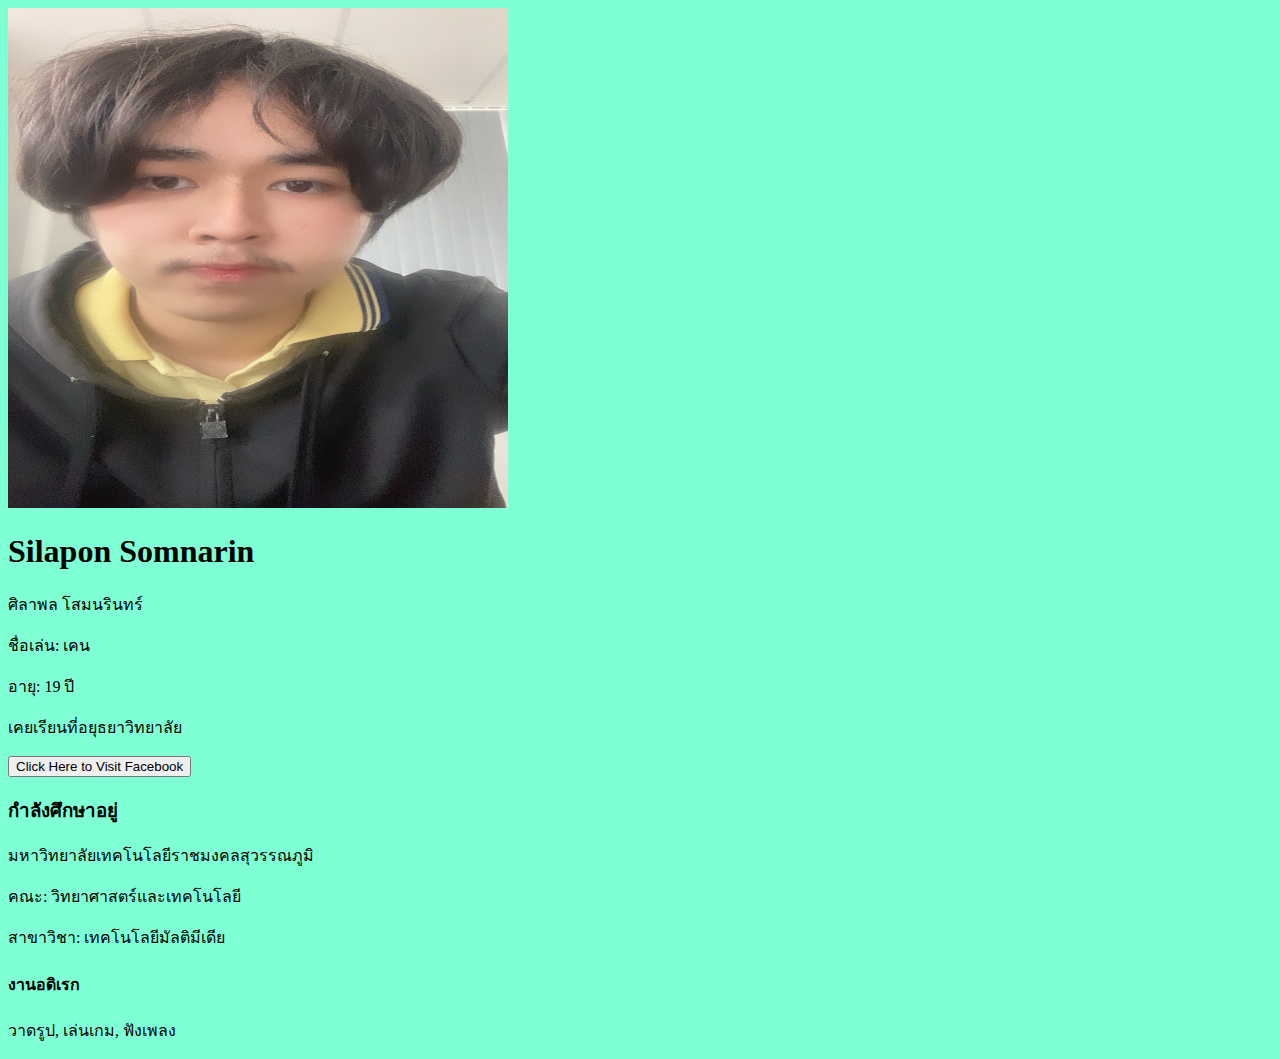
==== index.html @ 64e4d6f9 "Update and rename Index.html to index.html" ====
<!DOCTYPE html>
<html lang="index.html">
<head>
    <meta charset="UTF-8">
    <meta name="viewport" content="width=device-width, initial-scale=1.0">
    <title>Silapon Somnarin</title>
</head>
<body style="background-color: aquamarine;">
          
    <img src="Silapon.jpg.jpg" alt="Ocean" width="500" height="500">

    <h1>Silapon Somnarin</h1>
    <p>ศิลาพล โสมนรินทร์</p>
    <p>ชื่อเล่น: เคน<p>
    <p>อายุ: 19 ปี<p>
    <p>เคยเรียนที่อยุธยาวิทยาลัย<p>

    <p>
        <a href="https://www.facebook.com/share/12CoXLa5eF9/?mibextid=LQQJ4d" target="_blank">
            <button>Click Here to Visit Facebook</button>
        </a>
    </p>

    <h3>กำลังศึกษาอยู่</h3>
    <p>มหาวิทยาลัยเทคโนโลยีราชมงคลสุวรรณภูมิ<p>
    <p>คณะ: วิทยาศาสตร์และเทคโนโลยี</p>
    <p>สาขาวิชา: เทคโนโลยีมัลติมีเดีย</p>

    

    <h4>งานอดิเรก</h4>
    <p>วาดรูป, เล่นเกม, ฟังเพลง</p>

</body>
</html>
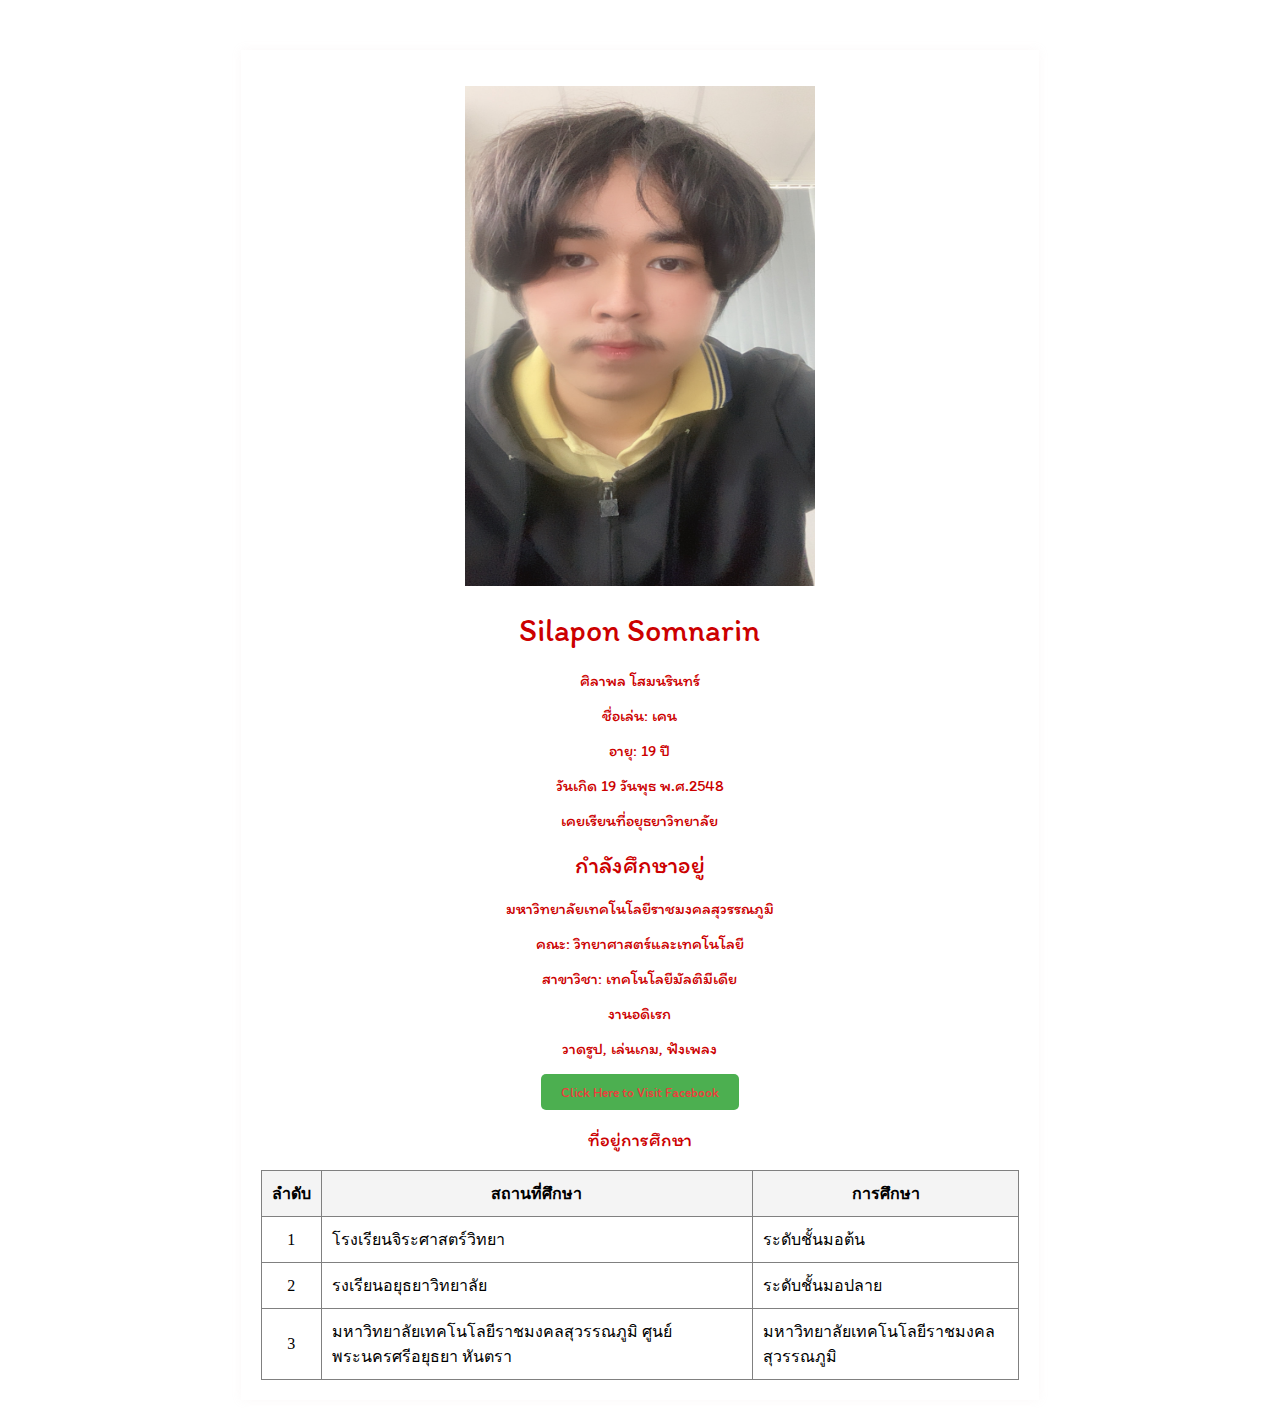
==== commit bf6dad50: "Add files via upload" ====
--- a/index.html
+++ b/index.html
@@ -1,19 +1,38 @@
 <!DOCTYPE html>
 <html lang="index.html">
+
+<body>
+     <div class="container">     
 <head>
     <meta charset="UTF-8">
     <meta name="viewport" content="width=device-width, initial-scale=1.0">
     <title>Silapon Somnarin</title>
+        <title>silapon somnarin</title>
+        <link rel="stylesheet" href="style.css">
+    </head>
+      
+       
+
 </head>
-<body style="background-color: aquamarine;">
+
+<body>
           
-    <img src="Silapon.jpg.jpg" alt="Ocean" width="500" height="500">
+    <p><img src="Silapon.jpg.jpg" alt="Ocean" width="350" height="500">
 
     <h1>Silapon Somnarin</h1>
     <p>ศิลาพล โสมนรินทร์</p>
     <p>ชื่อเล่น: เคน<p>
     <p>อายุ: 19 ปี<p>
+    <p>วันเกิด 19 วันพุธ พ.ศ.2548</p>
     <p>เคยเรียนที่อยุธยาวิทยาลัย<p>
+  <h2>กำลังศึกษาอยู่</h2>
+    <p>มหาวิทยาลัยเทคโนโลยีราชมงคลสุวรรณภูมิ<p>
+    <p>คณะ: วิทยาศาสตร์และเทคโนโลยี</p>
+    <p>สาขาวิชา: เทคโนโลยีมัลติมีเดีย</p>
+</p>
+    <pstyle>
+    <p>งานอดิเรก</p>
+    <p>วาดรูป, เล่นเกม, ฟังเพลง</p>
 
     <p>
         <a href="https://www.facebook.com/share/12CoXLa5eF9/?mibextid=LQQJ4d" target="_blank">
@@ -21,15 +40,119 @@
         </a>
     </p>
 
-    <h3>กำลังศึกษาอยู่</h3>
-    <p>มหาวิทยาลัยเทคโนโลยีราชมงคลสุวรรณภูมิ<p>
-    <p>คณะ: วิทยาศาสตร์และเทคโนโลยี</p>
-    <p>สาขาวิชา: เทคโนโลยีมัลติมีเดีย</p>
-
-    
-
-    <h4>งานอดิเรก</h4>
-    <p>วาดรูป, เล่นเกม, ฟังเพลง</p>
-
+  
 </body>
 </html>
+<h3>ที่อยู่การศึกษา</h3>
+    
+    
+    
+    
+    
+          <table border="1" cellpadding="10" cellspacing="0"
+    
+    
+            style="width:
+    100%; border-collapse: collapse; text-align: left;">
+    
+    
+            <thead>
+    
+    
+           
+      <tr style="background-color:
+    #f4f4f4; text-align: center;">
+    
+    
+           
+        <th style="text-align:
+    center;">ลำดับ</th>
+    
+    
+           
+        <th style="text-align:
+    center;">สถานที่ศึกษา</th>
+    
+    
+           
+        <th style="text-align:
+    center;">การศึกษา</th>
+    
+    
+           
+      </tr>
+    
+    
+            </thead>
+    
+    
+            <tbody>
+    
+    
+           
+      <tr>
+    
+    
+           
+        <td style="text-align:
+    center;">1</td>
+    
+    
+           
+        <td>โรงเรียนจิระศาสตร์วิทยา</td>
+    
+    
+           
+        <td>ระดับชั้นมอต้น</td>
+    
+    
+           
+      </tr>
+    
+    
+           
+      <tr>
+    
+    
+           
+        <td style="text-align:
+    center;">2</td>
+    
+    
+           
+        <td>รงเรียนอยุธยาวิทยาลัย</td>
+    
+    
+           
+        <td>ระดับชั้นมอปลาย</td>
+    
+    
+           
+      </tr>
+    
+    
+           
+      <tr>
+    
+    
+           
+        <td style="text-align:
+    center;">3</td>
+    
+    
+           
+        <td>มหาวิทยาลัยเทคโนโลยีราชมงคลสุวรรณภูมิ ศูนย์พระนครศรีอยุธยา หันตรา</td>
+    
+    
+           
+        <td>มหาวิทยาลัยเทคโนโลยีราชมงคลสุวรรณภูมิ</td>
+    
+    
+           
+      </tr>
+    
+    
+            </tbody>
+    
+    
+          </table>--- a/style.css
+++ b/style.css
@@ -0,0 +1,45 @@
+
+@import url('https://fonts.googleapis.com/css2?family=Athiti:wght@200;300;400;500;600;700&family=Itim&family=Kanit:ital,wght@0,100;0,200;0,300;0,400;0,500;0,600;0,700;0,800;0,900;1,100;1,200;1,300;1,400;1,500;1,600;1,700;1,800;1,900&display=swap');
+         h1,
+         h2,
+         h3 {
+              font-family: "Itim", sans-serif;
+              font-weight: 500;
+              text-align: center;
+              color: #CC0000
+         }
+         .container {
+        width: 60%;
+        margin: auto;
+        background: rgb(255, 255, 255);
+        padding: 20px;
+        box-shadow: 0 0 10px rgba(214, 183, 183, 0.1);
+        margin-top: 50px;
+    }
+         p {
+              font-family: "Itim", sans-serif;
+              font-weight: 500;
+              text-align: center;
+              color: #CC0000
+        }    
+        button {
+        font-family: "Itim", sans-serif;
+        font-weight: 500;
+        /* Light */
+        background-color: #4CAF50;
+        color: rgb(238, 60, 60);
+        border: none;
+        padding: 10px 20px;
+        border-radius: 5px;
+        cursor: pointer;
+    }
+
+    button:hover {
+        background-color: #11be1a;
+    }
+    img{
+        align-items: center;
+    }
+    body{
+        background-image: url(https://png.pngtree.com/thumb_back/fh260/background/20211219/pngtree-cute-pastel-background-aesthetic-image_928060.jpg);
+    }
